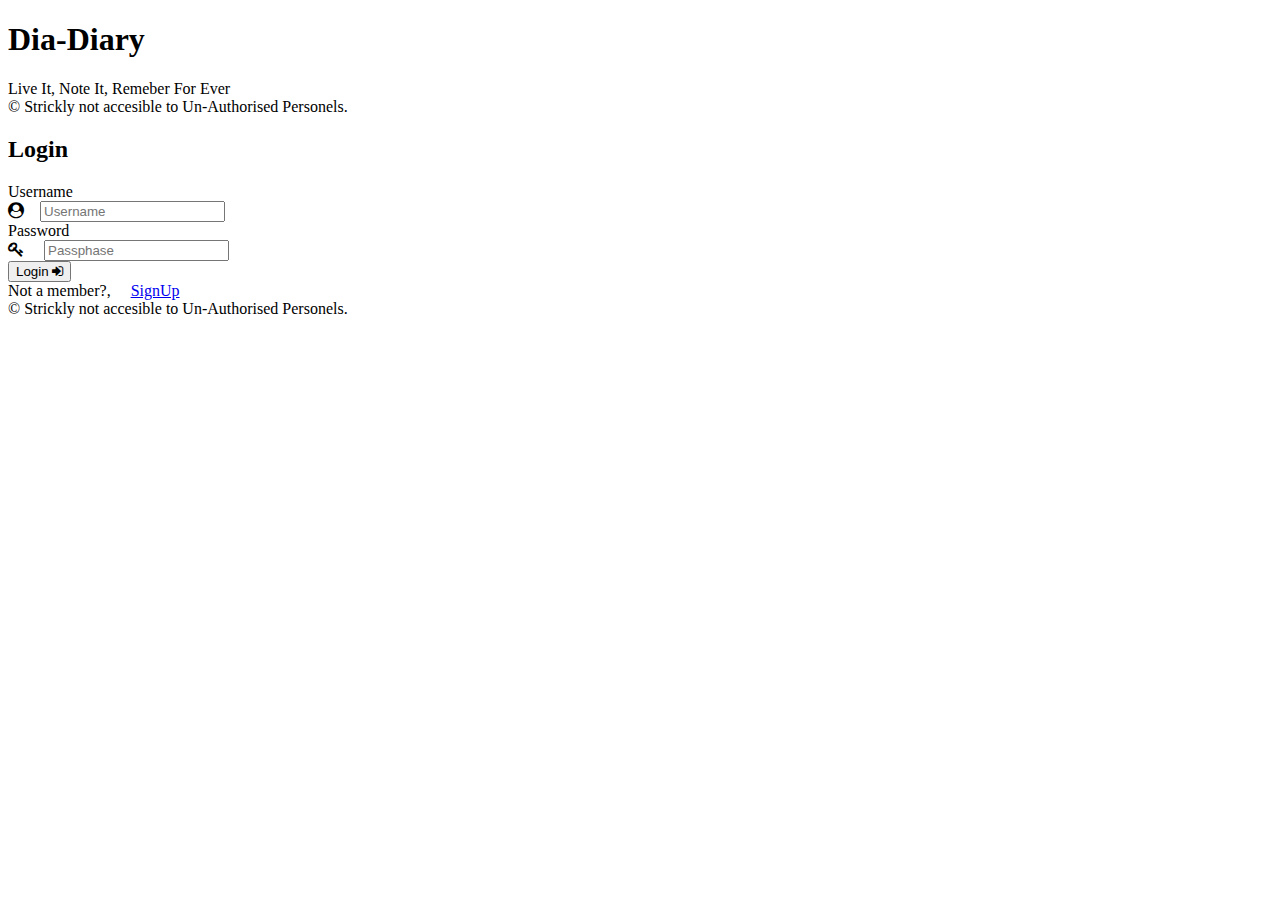
==== index.html @ f373859a "Added Index Page" ====
<!DOCTYPE html>
<html>
    <head>
        <title>Dia-Diary</title>
        <link rel="stylesheet" href="UI/style.css" type="text/css">
        <link rel="stylesheet" href="https://cdnjs.cloudflare.com/ajax/libs/font-awesome/4.7.0/css/font-awesome.min.css">
    </head>

<body>
    <form action="UI/home.html" method="POST" class="login-form-style">

        <div class="left-div">
           
            <h1 class="header">Dia-Diary</h1>
            <text class="sloghan">Live It, Note It, Remeber For Ever</text>


           <div class="sender">
              
            &copy; Strickly not accesible to Un-Authorised Personels.
           </div>

        </div>

        <div class="right-div">
                <h2 class="sign">Login</h2>
                 <label>Username</label><br>
                <i class="fa fa-user-circle" class="login-img"></i>
                 &nbsp; &nbsp;<input type="text" placeholder="Username" id="user" name="user" class="inp-1" required>
                 <div class="mini">
                <label>Password</label><br>
                 <i class="fa fa-key" class="login-img"></i>
                 &nbsp; &nbsp; <input type="password" placeholder="Passphase" id="user" name="user" class="inp-1" required><br>
                 <span class="login-button">
                 <button class="btn-1" type="submit">Login <i class="fa fa-sign-in"></i></button>
        </span>
        <div class="request">
            Not a member?, &nbsp; &nbsp; <a href="signup.html">SignUp</a>


        </div>

        </div>

<footer>
    <div class="ender">
        &copy; Strickly not accesible to Un-Authorised Personels.
    </div>
</footer>
        </div>
    </form>
    
</body>
</html>
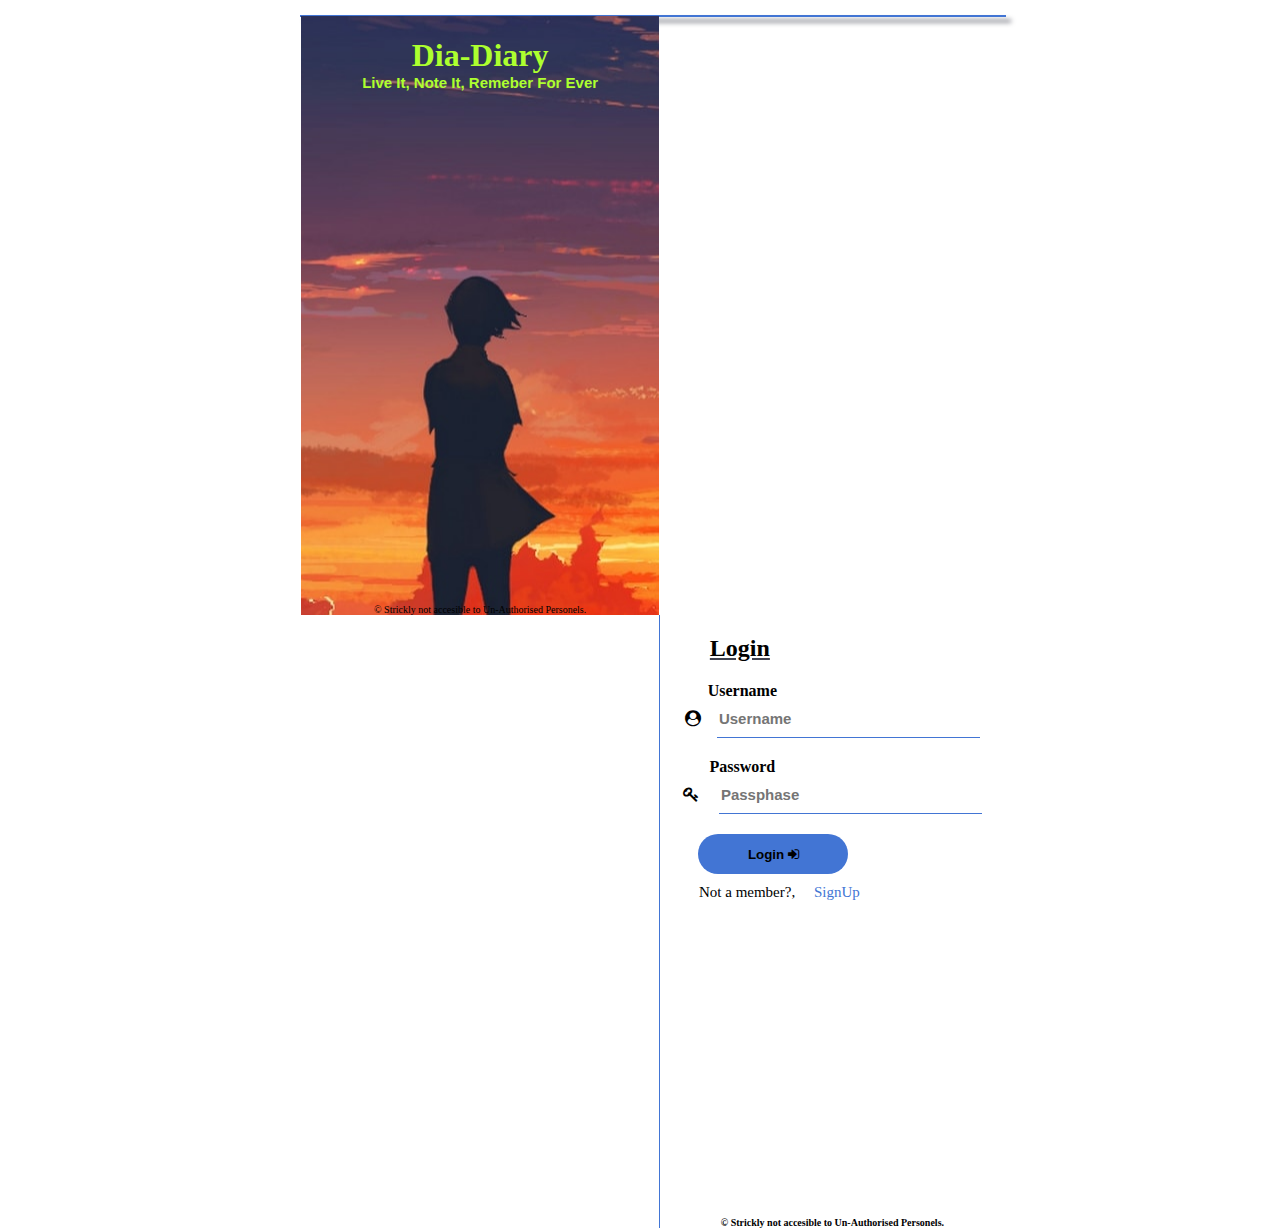
==== commit e31ee026: "Added SignUp page" ====
--- a/index.html
+++ b/index.html
@@ -7,7 +7,7 @@
     </head>
 
 <body>
-    <form action="UI/home.html" method="POST" class="login-form-style">
+    <form action="UI/home.html" class="login-form-style">
 
         <div class="left-div">
            
--- a/UI/style.css
+++ b/UI/style.css
@@ -0,0 +1,180 @@
+body{
+    margin: 0;
+    padding: 20;
+   /* background: linear-gradient(to bottom right, gray, whitesmoke)*/
+}
+
+.header{
+    color: greenyellow;
+    margin-bottom: 0px; 
+}
+
+.login-form-style{
+    width: 55%;
+    height: 80%;
+    border-radius: 0;
+    margin-left: 300px;
+    margin-top: 15px;
+    border: 1px solid rgb(66, 117, 212);
+    z-index: -1;
+    box-shadow: 5px 5px 5px rgb(66, 68, 81);
+    background-color: white;
+
+}
+
+.sloghan{
+    color: greenyellow;
+    font-size: 15px;
+    margin-top: 0;
+    font-weight: bold;
+    font-family: 'Trebuchet MS', 'Lucida Sans Unicode', 'Lucida Grande', 'Lucida Sans', Arial, sans-serif;
+}
+
+.sender{
+    margin-top: 142.9%;
+    font-size: 10px;
+}
+.left-div{
+    float: left;
+    width: 50.89%;
+    height: 95%;
+    text-align: center;
+    background-image: url("images/back.jpg");
+    background-position: center;
+
+}
+
+h2.sign{
+    margin-left: -185px;
+  
+}
+
+.right-div{
+    float:right;
+    width: 49.04%;
+    height: 100%;
+    text-align: center;
+    border-left: 0.5px solid rgb(66, 117, 212);
+}
+.login-img{
+    size: 30px;
+}
+
+.mini{
+    margin-top: 20px;
+}
+
+.inp-1{
+    padding: 22px, 120px;
+    width: 75%;
+    height: 35px;
+    border: none;
+    border-bottom: 1px solid rgb(66, 117, 212);
+    font-weight: bold;
+    font-size: 15px;
+}
+
+inp-1::selection{
+    border: none;
+    border-bottom: 1px solid rgb(66, 117, 212);
+}
+
+input:focus,
+select:focus,
+textarea:focus {
+    outline: none;
+}
+
+
+label{
+    text-align: left;
+    margin-left: -180px;
+    font-weight: bolder;
+}
+
+span > i {
+    color: rgb(0, 0, 0);
+}
+span > input.btn-1,
+button.btn-1 {
+    background-color: rgb(66, 117, 212);
+    color: white;
+    padding: 0;
+    border: none;
+    width: 150px;
+    height: 40px;
+    border-radius: 35px;
+    margin-top: 20px;
+    font-weight: bold;
+    color: black;
+    margin-left: -118px;
+    z-index: 1;
+}
+
+span > input.btn-1,button.btn-1:hover{
+    color: white;
+    z-index: -1;
+}
+
+h2{
+    font-weight: bolder;
+    text-decoration: underline rgb(66, 68, 81);
+}
+
+footer{
+
+    font-size: 10px;
+    font-weight: bold;
+}
+.ender{
+    margin-top: 91.4%;
+    
+}
+
+.request{
+    font-size: 15px;
+    margin-top: 10px;
+    margin-left: -106px;
+}
+
+.request a{
+    text-decoration: none;
+    color: rgb(66, 117, 212);
+}
+
+a:hover{
+    text-decoration: underline rgb(66, 117, 212);
+}
+
+/*class="inp-1" -------- This is the Input Type button class*/
+
+label.signer{
+    margin-left: -165px;
+    margin-top: 20px;
+}
+
+.spacer{
+    margin-top: 17px;
+}
+
+label.mail{
+    margin-left: -215px;
+}
+
+label.passer{
+    margin-left: -190px;
+}
+
+label.passvery{
+    margin-left: -136px;
+}
+.sign-reg{
+    text-align: center;
+    text-decoration: underline black;
+    font-weight: bolder;
+    color: rgb(66, 68, 81);
+}
+
+.ender-2{
+    margin-top: 32%;
+}